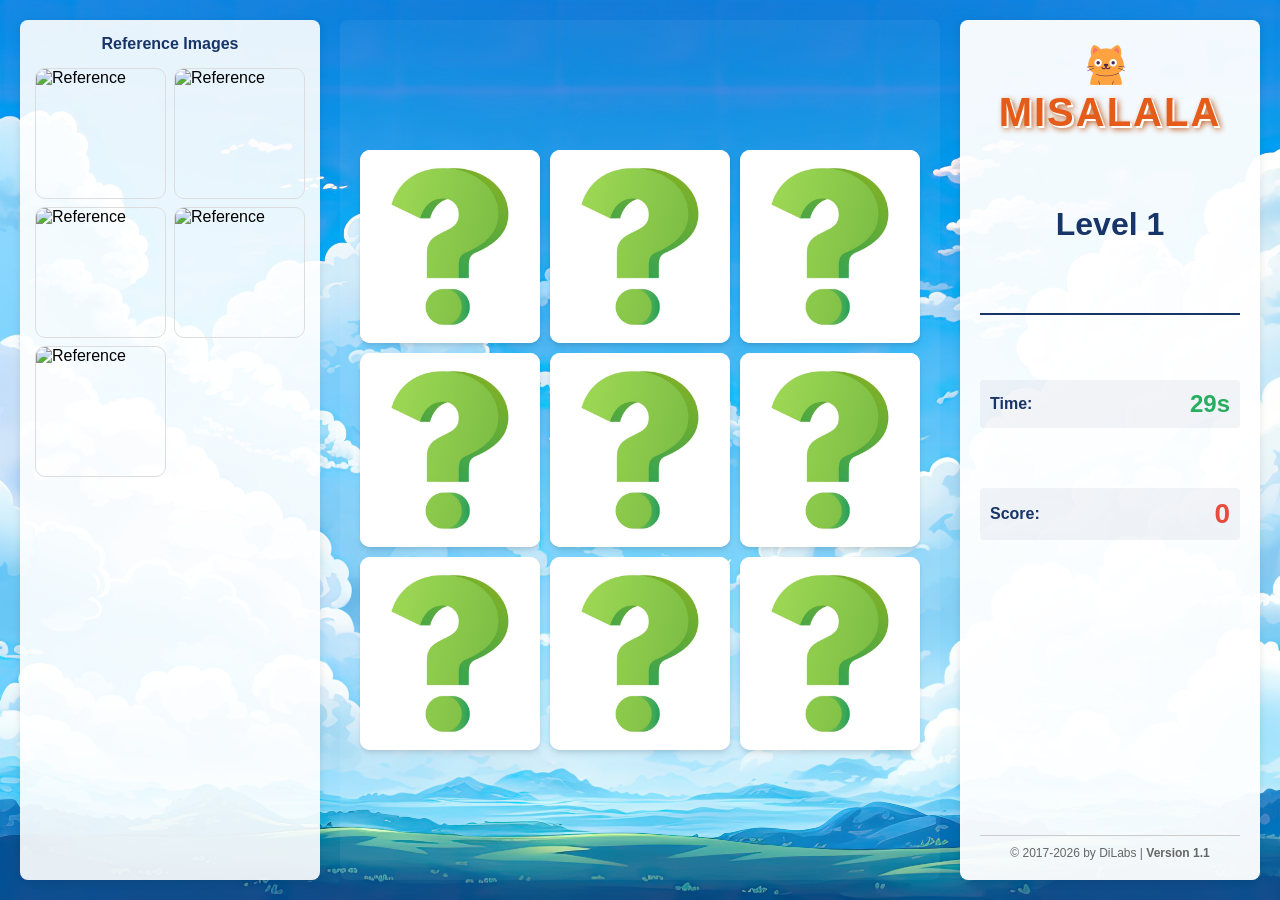
==== game.html @ 81b2eb6c "rename folder: total to baby" ====
<!DOCTYPE html>
<html lang="en">
	<head>
		<meta charset="utf-8">
		<meta name="viewport" content="width=device-width, initial-scale=1">
		<title>MISALALA - Level 1</title>
		<link rel="stylesheet" href="style/level.css" type="text/css">
		<link rel="icon" href="favicon.png" type="image/gif">
	</head>

	<body>
		<div class="game-container" id="game-container">
			<aside class="reference-images">
				<h3>Reference Images</h3>
				<div class="reference-grid" id="reference-grid">
					<!-- Dynamically populated -->
				</div>
			</aside>

			<main class="game-area">
				<div id="game-grid" class="game-grid"></div>
			</main>

			<aside class="game-stats">
				<div class="logo-container">
					<a href="index.html" class="misalala-logo-text"><img src="favicon.png" alt="favicon" style="width: 50px; margin-right: 8px; vertical-align: middle;">MISALALA</a>
				</div>
				<h2 id="level">Level 1</h2>
				<div class="divider"></div>
				<div class="stat">
					<span class="stat-label">Time:</span>
					<span class="stat-value" id="timer">30s</span>
				</div>
				<div class="stat">
					<span class="stat-label">Score:</span>
					<span class="stat-value" id="score">0</span>
				</div>
				<div id="status" class="game-status"></div>
				<button id="playagain" class="btn-play-again">Play Again</button>
				<footer class="game-footer">
				<p>&copy; 2017-2026 by DiLabs | <b>Version 1.1</b></p>
				</footer>
			</aside>
		</div>

		<div id="end-screen" style="display: none; text-align: center; padding: 50px;">
			<h1>Game Complete!</h1>
			<p>Your final score: <span id="final-score"></span></p>
			<p>Redirecting to main page...</p>
		</div>

		<div id="score-popup"></div>

		<script src="script/Game.js"></script>
		<script>
			const urlParams = new URLSearchParams(window.location.search);
			const level = urlParams.get('level') || '1';
			let hasAccess = true;
			// Check level access
			if (level !== '1' && level !== 'end') {
				const levelNum = parseInt(level);
				const prevLevel = levelNum - 1;
				if (!localStorage.getItem(`level_${prevLevel}_completed`)) {
					alert(`You must complete Level ${prevLevel} first!`);
					window.location.href = 'index.html';
					hasAccess = false;
				}
			}
			if (!hasAccess) {
				// Access denied; stop running game logic
			} else if (level === 'end') {
				document.getElementById('game-container').style.display = 'none';
				document.getElementById('end-screen').style.display = 'block';
				const score = sessionStorage.getItem('record') || 0;
				document.getElementById('final-score').textContent = score;
				setTimeout(() => window.location.href = 'index.html', 5000);
			} else {
				const levelNum = parseInt(level);
				document.title = `MISALALA - Level ${level}`;
				document.getElementById('level').textContent = `Level ${level}`;
				document.getElementById('game-container').classList.add(`level-${level}`);

				const referenceImages = {
					1: ['img/cat/one.jpg', 'img/cat/two.jpg', 'img/cat/three.jpg', 'img/cat/four.jpg', 'img/cat/lucky.jpg'],
					2: ['img/dog/one.jpg', 'img/dog/two.jpg', 'img/dog/three.jpg', 'img/dog/four.jpg', 'img/dog/five.jpg', 'img/dog/six.jpg', 'img/dog/seven.jpg', 'img/dog/eight.jpg'],
					3: Array.from({length: 18}, (_, i) => `img/baby/${i+1}.jpg`)
				};

				const refGrid = document.getElementById('reference-grid');
				refGrid.innerHTML = '';
				referenceImages[levelNum].forEach(src => {
					const img = document.createElement('img');
					img.src = src;
					img.alt = 'Reference';
					img.className = 'reference-img';
					refGrid.appendChild(img);
				});

				const imageSources = {
					1: [
						'img/cat/one.jpg', 'img/cat/one.jpg',
						'img/cat/two.jpg', 'img/cat/two.jpg',
						'img/cat/three.jpg', 'img/cat/three.jpg',
						'img/cat/four.jpg', 'img/cat/four.jpg',
						'img/cat/lucky.jpg',
					],
					2: [
						'img/dog/one.jpg', 'img/dog/one.jpg',
						'img/dog/two.jpg', 'img/dog/two.jpg',
						'img/dog/three.jpg', 'img/dog/three.jpg',
						'img/dog/four.jpg', 'img/dog/four.jpg',
						'img/dog/five.jpg', 'img/dog/five.jpg',
						'img/dog/six.jpg', 'img/dog/six.jpg',
						'img/dog/seven.jpg', 'img/dog/seven.jpg',
						'img/dog/eight.jpg', 'img/dog/eight.jpg',
					],
					3: Array.from({length: 36}, (_, i) => `img/baby/${Math.floor(i/2)+1}.jpg`)
				};

				const configs = {
					1: { gridSize: 9, timeLimit: 30 },
					2: { gridSize: 16, timeLimit: 60 },
					3: { gridSize: 36, timeLimit: 120 }
				};

				const config = {
					level: levelNum,
					...configs[levelNum],
					imageSource: imageSources[levelNum],
					containerSelector: '#game-grid',
					scoreDisplaySelector: '#score',
					timerDisplaySelector: '#timer',
					statusDisplaySelector: '#status',
				};

				document.getElementById('timer').textContent = `${config.timeLimit}s`;

				const game = new Game(config);
				window.game = game;
			}
		</script>
	</body>
</html>
---- style/level.css ----
.misalala-logo-text {
	font-size: 2.5rem;
	color: #e55c1a;
	text-shadow: 2px 2px 0 #fff, 3px 3px 6px #b94e0b;
	letter-spacing: 2px;
	font-weight: bold;
	text-transform: uppercase;
	text-decoration: none;
}
/* ===========================
   MisaLala Game - Modern CSS
   =========================== */

* {
	margin: 0;
	padding: 0;
	box-sizing: border-box;
}

html, body {
	height: 100%;
	background-image: url(../background.jpg);
	background-attachment: fixed;
	background-repeat: no-repeat;
	background-position: center;
	background-size: 100% 100%;
	font-family: -apple-system, BlinkMacSystemFont, 'Segoe UI', Roboto, Oxygen, Ubuntu, Cantarell, sans-serif;
}

/* ===========================
   Game Container Layout
   =========================== */

.game-container {
	display: grid;
	grid-template-columns: 1fr 2fr 1fr;
	gap: 20px;
	padding: 20px;
	max-width: 1400px;
	margin: 0 auto;
	height: 100vh;
	overflow: hidden;
}

@media (max-width: 1200px) {
	.game-container {
		grid-template-columns: 1fr;
		gap: 15px;
	}
}

/* ===========================
   Reference Images (Left Sidebar)
   =========================== */

.reference-images {
	background: rgba(255, 255, 255, 0.9);
	padding: 15px;
	border-radius: 8px;
	overflow-y: auto;
	box-shadow: 0 2px 8px rgba(0, 0, 0, 0.1);
}

.reference-images h3 {
	text-align: center;
	color: #183568;
	margin-bottom: 15px;
	font-size: 16px;
}

.reference-grid {
	display: grid;
	grid-template-columns: repeat(2, 1fr);
	gap: 8px;
}

.reference-img {
	width: 100%;
	height: auto;
	border: 1px solid #ddd;
	border-radius: 10px;
	object-fit: cover;
	aspect-ratio: 1;
}

@media (max-width: 768px) {
	.reference-images {
		display: none;
	}

	.reference-grid {
		grid-template-columns: repeat(4, 1fr);
	}
}

/* ===========================
   Game Area (Center)
   =========================== */

.game-area {
	display: flex;
	align-items: center;
	justify-content: center;
	background: rgba(255, 255, 255, 0.05);
	border-radius: 8px;
	padding: 20px;
	overflow: hidden;
}

.game-grid {
	display: grid;
	gap: 10px;
	width: 100%;
	height: 100%;
	place-items: center;
	max-width: 600px;
	max-height: 600px;
}

/* Game Card Styling */
.game-card {
	cursor: pointer;
	background: white;
	border-radius: 10px;
	overflow: hidden;
	box-shadow: 
		0 4px 6px -1px rgba(0, 0, 0, 0.1), 
		0 2px 4px -1px rgba(0, 0, 0, 0.06);
	transition: all 0.3s ease;
	aspect-ratio: 1;
	width: 100%;
	height: 100%;
	display: flex;
	align-items: center;
	justify-content: center;
}

.game-card:hover:not(.matched):not(.flipped) {
	transform: translateY(-4px);
	box-shadow: 
		0 10px 15px -3px rgba(0, 0, 0, 0.1), 
		0 4px 6px -2px rgba(0, 0, 0, 0.05);
}

.game-card.flipped {
	background: #f0f0f0;
}

.game-card.matched {
	background: #90EE90;
	cursor: default;
	opacity: 0.7;
}

/* Game card image (default: hidden, shown when flipped) */
.card-image {
	width: 100%;
	height: 100%;
	object-fit: cover;
	display: none;
}

.card-image:first-of-type:not([src=""]) {
	display: block;
}

/* ===========================
   Game Stats (Right Sidebar)
   =========================== */

.game-stats {
	background: rgba(255, 255, 255, 0.95);
	padding: 20px;
	border-radius: 8px;
	box-shadow: 0 2px 8px rgba(0, 0, 0, 0.1);
	display: flex;
	flex-direction: column;
	justify-content: space-between;
	overflow-y: auto;
}

.logo-container {
	text-align: center;
	margin-bottom: 15px;
}

.logo {
	max-width: 100%;
	height: auto;
	max-height: 100px;
}

#level {
	font-size: 32px;
	color: #183568;
	text-align: center;
	margin: 15px 0;
	font-weight: bold;
}

.divider {
	height: 2px;
	background: #183568;
	margin: 15px 0;
}

.stat {
	display: flex;
	justify-content: space-between;
	align-items: center;
	margin: 10px 0;
	padding: 10px;
	background: rgba(24, 53, 104, 0.05);
	border-radius: 4px;
}

.stat-label {
	font-size: 16px;
	font-weight: bold;
	color: #183568;
}

.stat-value {
	font-size: 20px;
	color: #e74c3c;
	font-weight: bold;
}

#score {
	font-size: 28px;
	color: #e74c3c;
}

#timer {
	font-size: 24px;
	color: #27ae60;
	font-weight: bold;
}

.game-status {
	text-align: center;
	min-height: 150px;
	display: flex;
	align-items: center;
	justify-content: center;
	margin: 20px 0;
	font-size: 48px;
	font-weight: bold;
	color: #183568;
}

/* Play Again Button */
.btn-play-again {
	display: none;
	width: 100%;
	padding: 12px;
	margin-top: 10px;
	border: none;
	border-radius: 6px;
	font-weight: bold;
	font-size: 16px;
	background-color: #183568;
	color: white;
	cursor: pointer;
	transition: background-color 0.2s;
}

.btn-play-again:hover {
	background-color: #0d1f3f;
}

.game-footer {
	text-align: center;
	font-size: 12px;
	color: #666;
	margin-top: 15px;
	border-top: 1px solid #ccc;
	padding-top: 10px;
}

/* ===========================
   Score Popup
   =========================== */

.score-popup {
	position: fixed;
	bottom: 15%;
	right: 15%;
	background: rgba(187, 104, 23, 0.95);
	color: white;
	padding: 15px 25px;
	border-radius: 8px;
	font-size: 32px;
	font-weight: bold;
	z-index: 1000;
	animation: slideUp 0.5s ease-out;
	pointer-events: none;
}

@keyframes slideUp {
	from {
		opacity: 0;
		transform: translateY(20px);
	}
	to {
		opacity: 1;
		transform: translateY(0);
	}
}

/* ===========================
   Responsive Design
   =========================== */

/* Tablets */
@media (max-width: 1024px) {
	.game-container {
		grid-template-columns: 1fr;
		gap: 15px;
		height: auto;
		min-height: 100vh;
	}

	.reference-images {
		order: 1;
	}

	.game-area {
		order: 2;
	}

	.game-stats {
		order: 3;
	}

	#level {
		font-size: 24px;
	}

	.stat-value {
		font-size: 18px;
	}
}

/* Mobile */
@media (max-width: 768px) {
	.game-container {
		padding: 10px;
		gap: 10px;
	}

	.reference-images {
		display: grid;
		grid-template-columns: repeat(6, 1fr);
		gap: 5px;
		padding: 10px;
		max-height: 80px;
	}

	.reference-images h3 {
		grid-column: 1 / -1;
		margin-bottom: 0;
		font-size: 14px;
	}

	.reference-img {
		border-width: 1px;
	}

	.game-area {
		padding: 10px;
		min-height: 300px;
	}

	.game-stats {
		padding: 15px;
	}

	#level {
		font-size: 20px;
	}

	.stat {
		font-size: 14px;
	}

	.stat-label {
		font-size: 14px;
	}

	.stat-value {
		font-size: 16px;
	}

	.score-popup {
		font-size: 24px;
		right: 10%;
	}
}

@media (max-width: 480px) {
	.game-area {
		min-height: 250px;
	}

	.game-grid {
		gap: 6px;
	}

	.game-card {
		border-radius: 4px;
	}

	#level {
		font-size: 18px;
	}

	.logo {
		max-height: 80px;
	}
}
}

img {
	border-radius:15px;
}
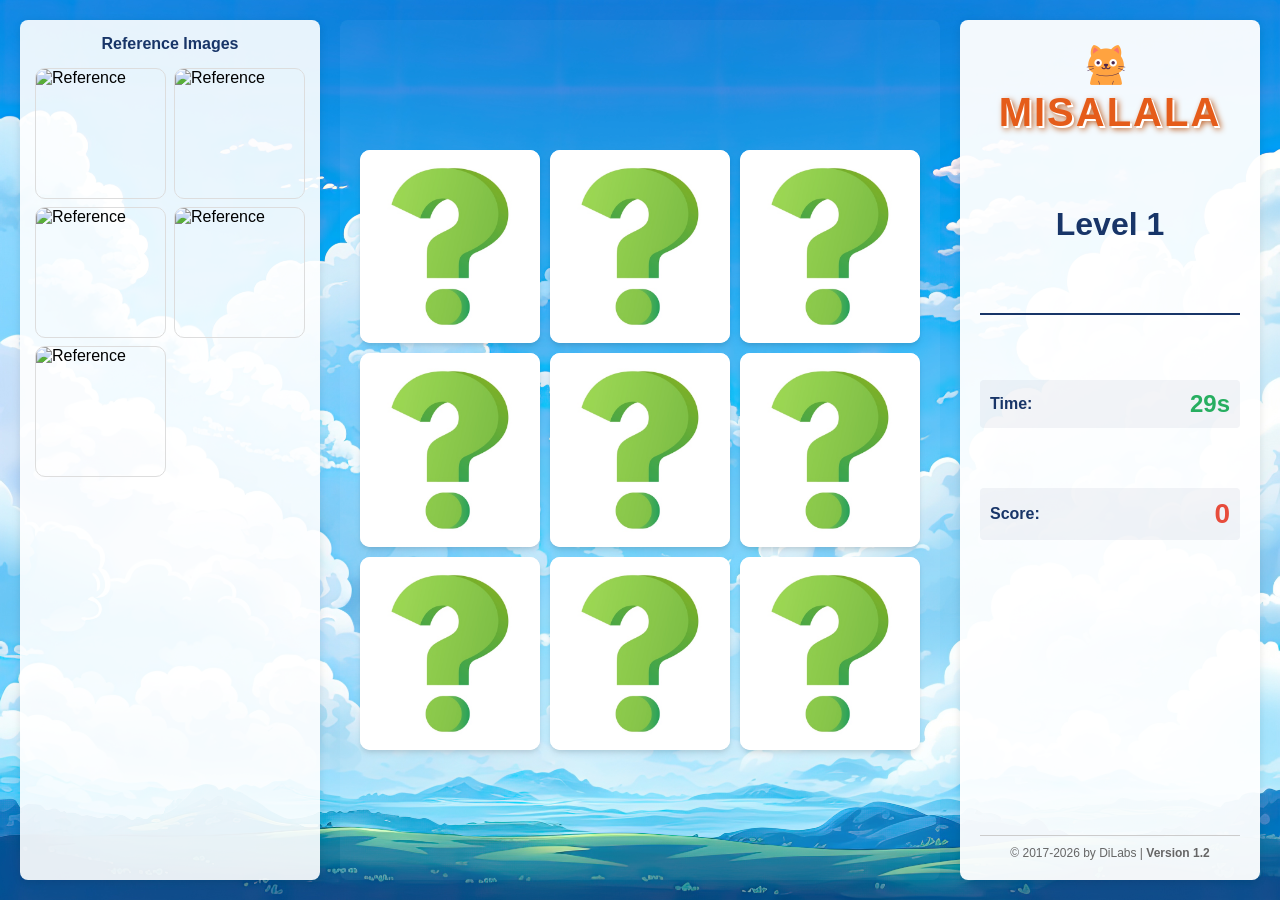
==== commit 62a4d02a: "up version 1.2" ====
--- a/game.html
+++ b/game.html
@@ -38,7 +38,7 @@
 				<div id="status" class="game-status"></div>
 				<button id="playagain" class="btn-play-again">Play Again</button>
 				<footer class="game-footer">
-				<p>&copy; 2017-2026 by DiLabs | <b>Version 1.1</b></p>
+				<p>&copy; 2017-2026 by DiLabs | <b>Version 1.2</b></p>
 				</footer>
 			</aside>
 		</div>
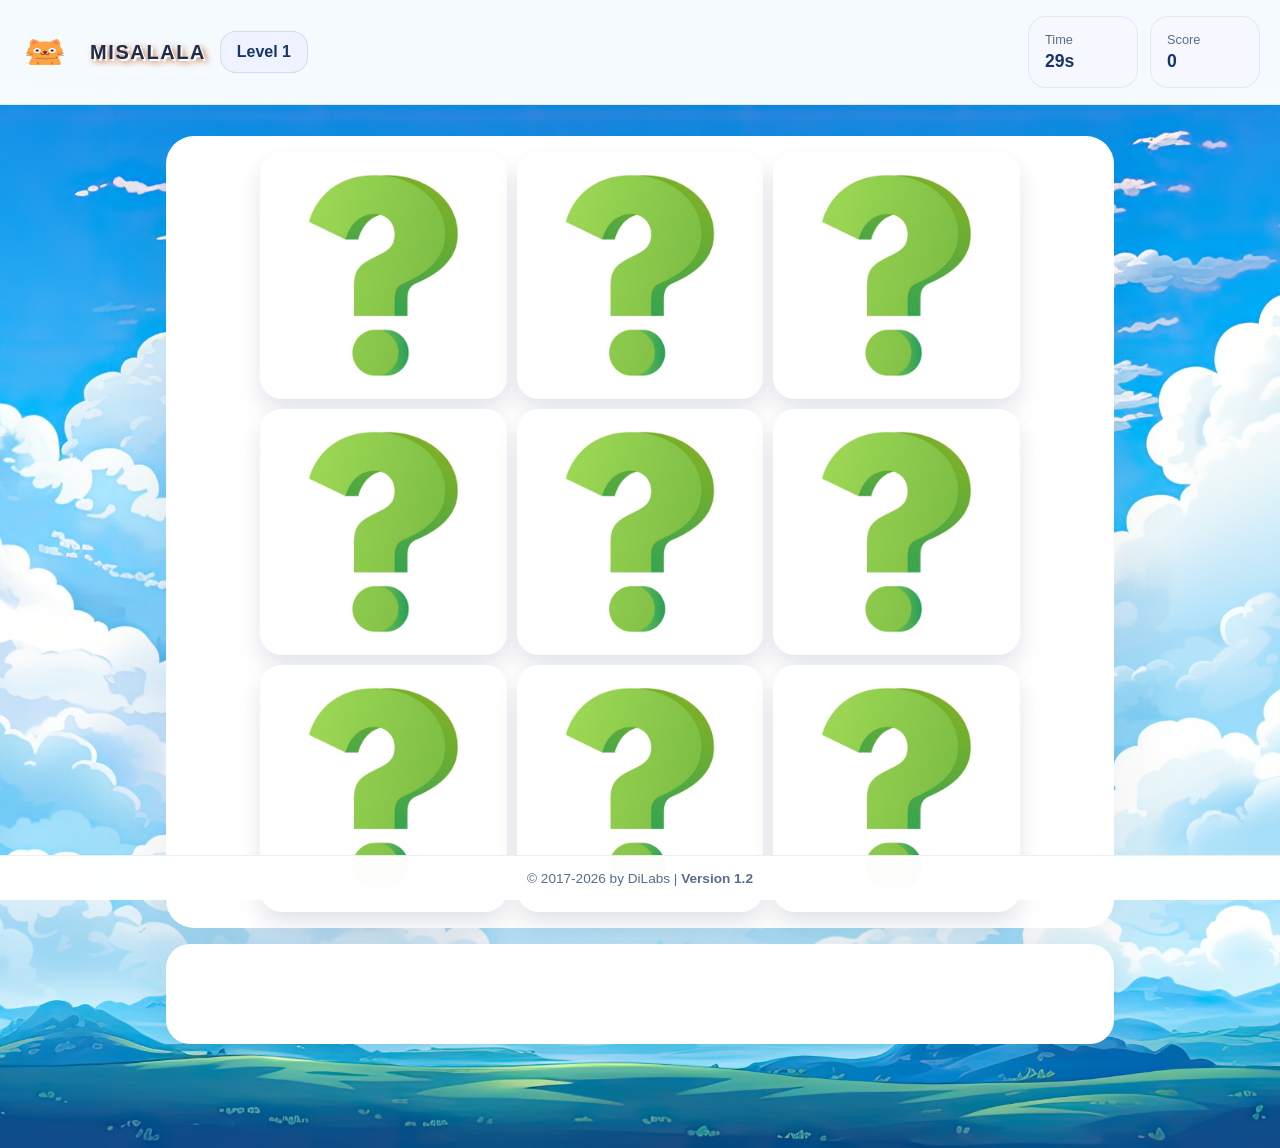
==== commit 36ddf95f: "improve UI" ====
--- a/game.html
+++ b/game.html
@@ -9,39 +9,28 @@
 	</head>
 
 	<body>
-		<div class="game-container" id="game-container">
-			<aside class="reference-images">
-				<h3>Reference Images</h3>
-				<div class="reference-grid" id="reference-grid">
-					<!-- Dynamically populated -->
+		<header class="game-header">
+			<div class="header-brand">
+				<a href="index.html" class="misalala-logo-text"><img src="favicon.png" alt="MISALALA logo" class="favicon-logo">MISALALA</a>
+				<div class="level-badge"><span id="level">Level 1</span></div>
+			</div>
+			<div class="header-stats">
+				<div class="stat"><span>Time</span><strong id="timer">30s</strong></div>
+				<div class="stat"><span>Score</span><strong id="score">0</strong></div>
+			</div>
+		</header>
+
+		<main class="game-main">
+			<section class="game-container" id="game-container">
+				<div class="game-area">
+					<div id="game-grid" class="game-grid"></div>
 				</div>
-			</aside>
-
-			<main class="game-area">
-				<div id="game-grid" class="game-grid"></div>
-			</main>
-
-			<aside class="game-stats">
-				<div class="logo-container">
-					<a href="index.html" class="misalala-logo-text"><img src="favicon.png" alt="favicon" style="width: 50px; margin-right: 8px; vertical-align: middle;">MISALALA</a>
+				<div class="game-controls">
+					<div id="status" class="game-status"></div>
+					<button id="playagain" class="btn-play-again">Play Again</button>
 				</div>
-				<h2 id="level">Level 1</h2>
-				<div class="divider"></div>
-				<div class="stat">
-					<span class="stat-label">Time:</span>
-					<span class="stat-value" id="timer">30s</span>
-				</div>
-				<div class="stat">
-					<span class="stat-label">Score:</span>
-					<span class="stat-value" id="score">0</span>
-				</div>
-				<div id="status" class="game-status"></div>
-				<button id="playagain" class="btn-play-again">Play Again</button>
-				<footer class="game-footer">
-				<p>&copy; 2017-2026 by DiLabs | <b>Version 1.2</b></p>
-				</footer>
-			</aside>
-		</div>
+			</section>
+		</main>
 
 		<div id="end-screen" style="display: none; text-align: center; padding: 50px;">
 			<h1>Game Complete!</h1>
@@ -50,6 +39,10 @@
 		</div>
 
 		<div id="score-popup"></div>
+
+		<footer class="home-footer">
+			<p>&copy; 2017-2026 by DiLabs | <b>Version 1.2</b></p>
+		</footer>
 
 		<script src="script/Game.js"></script>
 		<script>
@@ -79,22 +72,6 @@
 				document.title = `MISALALA - Level ${level}`;
 				document.getElementById('level').textContent = `Level ${level}`;
 				document.getElementById('game-container').classList.add(`level-${level}`);
-
-				const referenceImages = {
-					1: ['img/cat/one.jpg', 'img/cat/two.jpg', 'img/cat/three.jpg', 'img/cat/four.jpg', 'img/cat/lucky.jpg'],
-					2: ['img/dog/one.jpg', 'img/dog/two.jpg', 'img/dog/three.jpg', 'img/dog/four.jpg', 'img/dog/five.jpg', 'img/dog/six.jpg', 'img/dog/seven.jpg', 'img/dog/eight.jpg'],
-					3: Array.from({length: 18}, (_, i) => `img/baby/${i+1}.jpg`)
-				};
-
-				const refGrid = document.getElementById('reference-grid');
-				refGrid.innerHTML = '';
-				referenceImages[levelNum].forEach(src => {
-					const img = document.createElement('img');
-					img.src = src;
-					img.alt = 'Reference';
-					img.className = 'reference-img';
-					refGrid.appendChild(img);
-				});
 
 				const imageSources = {
 					1: [
--- a/style/level.css
+++ b/style/level.css
@@ -18,409 +18,476 @@
 }
 
 html, body {
-	height: 100%;
+	min-height: 100%;
+	background-color: #eef3fb;
 	background-image: url(../background.jpg);
-	background-attachment: fixed;
 	background-repeat: no-repeat;
 	background-position: center;
-	background-size: 100% 100%;
+	background-size: cover;
 	font-family: -apple-system, BlinkMacSystemFont, 'Segoe UI', Roboto, Oxygen, Ubuntu, Cantarell, sans-serif;
-}
-
-/* ===========================
-   Game Container Layout
-   =========================== */
+	color: #1f2d4d;
+}
+
+body.home-page {
+	padding-top: 0;
+}
+
+button, input, select {
+	font: inherit;
+}
+
+.game-header {
+	position: fixed;
+	top: 0;
+	left: 0;
+	right: 0;
+	z-index: 50;
+	width: 100%;
+	display: grid;
+	grid-template-columns: 1fr auto;
+	gap: 1rem;
+	align-items: center;
+	padding: 1rem 1.25rem;
+	background: rgba(255, 255, 255, 0.96);
+	backdrop-filter: blur(14px);
+	border-bottom: 1px solid rgba(31, 45, 77, 0.08);
+}
+
+.header-brand {
+	display: flex;
+	align-items: center;
+	gap: 0.85rem;
+}
+
+.misalala-logo-text {
+	display: inline-flex;
+	align-items: center;
+	gap: 0.75rem;
+	font-size: 1.25rem;
+	font-weight: 800;
+	letter-spacing: 0.08em;
+	text-decoration: none;
+	color: #1f2d4d;
+}
+
+.favicon-logo {
+	width: 2rem;
+	height: 2rem;
+}
+
+.level-badge {
+	padding: 0.7rem 1rem;
+	border-radius: 16px;
+	background: #eef3ff;
+	border: 1px solid rgba(24, 53, 104, 0.12);
+}
+
+.level-badge span {
+	font-weight: 700;
+	color: #183568;
+}
+
+.header-stats {
+	display: grid;
+	grid-template-columns: repeat(2, minmax(110px, 1fr));
+	gap: 0.75rem;
+}
+
+.header-stats .stat {
+	display: flex;
+	flex-direction: column;
+	gap: 0.25rem;
+	padding: 0.95rem 1rem;
+	border-radius: 18px;
+	background: #f6f8ff;
+	border: 1px solid rgba(31, 45, 77, 0.08);
+}
+
+.header-stats .stat span {
+	font-size: 0.8rem;
+	color: #5a6b8e;
+}
+
+.header-stats .stat strong {
+	font-size: 1.1rem;
+	color: #183568;
+}
+
+:root {
+	--header-height: 7.5rem;
+	--footer-height: 5.5rem;
+}
+
+body {
+	display: flex;
+	flex-direction: column;
+	min-height: 100vh;
+	padding-top: var(--header-height);
+	padding-bottom: var(--footer-height);
+}
+
+.game-main {
+	flex: 1;
+	width: 100%;
+	display: flex;
+	justify-content: center;
+	align-items: flex-start;
+	padding-top: 1rem;
+	overflow-y: auto;
+}
 
 .game-container {
-	display: grid;
-	grid-template-columns: 1fr 2fr 1fr;
-	gap: 20px;
-	padding: 20px;
-	max-width: 1400px;
+	width: min(100%, 980px);
 	margin: 0 auto;
-	height: 100vh;
+	padding: 0 1rem 1rem;
+	display: flex;
+	flex-direction: column;
+	gap: 1rem;
+}
+
+.game-area {
+	background: #ffffff;
+	border-radius: 28px;
+	box-shadow: 0 28px 70px rgba(37, 57, 91, 0.08);
+	padding: 1rem;
+	display: flex;
+	justify-content: center;
+	align-items: center;
+	width: 100%;
+	min-height: auto;
+}
+
+.game-grid {
+	width: 100%;
+	max-width: 760px;
+	display: grid;
+	gap: 0.85rem;
+}
+
+.game-card {
+	width: 100%;
+	aspect-ratio: 1 / 1;
+	border-radius: 22px;
+	background: linear-gradient(180deg, #ffffff 0%, #f8fbff 100%);
 	overflow: hidden;
-}
-
-@media (max-width: 1200px) {
-	.game-container {
-		grid-template-columns: 1fr;
-		gap: 15px;
-	}
-}
-
-/* ===========================
-   Reference Images (Left Sidebar)
-   =========================== */
-
-.reference-images {
-	background: rgba(255, 255, 255, 0.9);
-	padding: 15px;
-	border-radius: 8px;
-	overflow-y: auto;
-	box-shadow: 0 2px 8px rgba(0, 0, 0, 0.1);
-}
-
-.reference-images h3 {
-	text-align: center;
-	color: #183568;
-	margin-bottom: 15px;
-	font-size: 16px;
-}
-
-.reference-grid {
-	display: grid;
-	grid-template-columns: repeat(2, 1fr);
-	gap: 8px;
-}
-
-.reference-img {
-	width: 100%;
-	height: auto;
-	border: 1px solid #ddd;
-	border-radius: 10px;
-	object-fit: cover;
-	aspect-ratio: 1;
-}
-
-@media (max-width: 768px) {
-	.reference-images {
-		display: none;
-	}
-
-	.reference-grid {
-		grid-template-columns: repeat(4, 1fr);
-	}
-}
-
-/* ===========================
-   Game Area (Center)
-   =========================== */
-
-.game-area {
-	display: flex;
-	align-items: center;
-	justify-content: center;
-	background: rgba(255, 255, 255, 0.05);
-	border-radius: 8px;
-	padding: 20px;
-	overflow: hidden;
-}
-
-.game-grid {
-	display: grid;
-	gap: 10px;
-	width: 100%;
-	height: 100%;
+	box-shadow:
+		0 18px 32px rgba(19, 38, 80, 0.05),
+		0 10px 18px rgba(35, 59, 92, 0.08);
+	cursor: pointer;
+	transition: transform 0.25s ease, box-shadow 0.25s ease;
+	display: grid;
 	place-items: center;
-	max-width: 600px;
-	max-height: 600px;
-}
-
-/* Game Card Styling */
-.game-card {
-	cursor: pointer;
-	background: white;
-	border-radius: 10px;
-	overflow: hidden;
-	box-shadow: 
-		0 4px 6px -1px rgba(0, 0, 0, 0.1), 
-		0 2px 4px -1px rgba(0, 0, 0, 0.06);
-	transition: all 0.3s ease;
-	aspect-ratio: 1;
-	width: 100%;
-	height: 100%;
-	display: flex;
-	align-items: center;
-	justify-content: center;
 }
 
 .game-card:hover:not(.matched):not(.flipped) {
-	transform: translateY(-4px);
-	box-shadow: 
-		0 10px 15px -3px rgba(0, 0, 0, 0.1), 
-		0 4px 6px -2px rgba(0, 0, 0, 0.05);
+	transform: translateY(-3px);
 }
 
 .game-card.flipped {
-	background: #f0f0f0;
+	transform: translateY(0);
 }
 
 .game-card.matched {
-	background: #90EE90;
+	opacity: 0.78;
 	cursor: default;
-	opacity: 0.7;
-}
-
-/* Game card image (default: hidden, shown when flipped) */
+}
+
 .card-image {
 	width: 100%;
 	height: 100%;
 	object-fit: cover;
-	display: none;
-}
-
-.card-image:first-of-type:not([src=""]) {
 	display: block;
 }
 
-/* ===========================
-   Game Stats (Right Sidebar)
-   =========================== */
-
-.game-stats {
-	background: rgba(255, 255, 255, 0.95);
-	padding: 20px;
-	border-radius: 8px;
-	box-shadow: 0 2px 8px rgba(0, 0, 0, 0.1);
-	display: flex;
-	flex-direction: column;
-	justify-content: space-between;
-	overflow-y: auto;
-}
-
-.logo-container {
+.game-controls {
+	display: flex;
+	flex-direction: column;
+	gap: 1rem;
+	padding: 0.75rem 1rem 1rem;
+	background: #ffffff;
+	border-radius: 24px;
+	box-shadow: 0 18px 40px rgba(37, 57, 91, 0.08);
+}
+
+.game-status {
+	min-height: 4.5rem;
+	display: grid;
+	place-items: center;
 	text-align: center;
-	margin-bottom: 15px;
-}
-
-.logo {
-	max-width: 100%;
-	height: auto;
-	max-height: 100px;
-}
-
-#level {
-	font-size: 32px;
-	color: #183568;
-	text-align: center;
-	margin: 15px 0;
-	font-weight: bold;
-}
-
-.divider {
-	height: 2px;
-	background: #183568;
-	margin: 15px 0;
-}
-
-.stat {
-	display: flex;
-	justify-content: space-between;
-	align-items: center;
-	margin: 10px 0;
-	padding: 10px;
-	background: rgba(24, 53, 104, 0.05);
-	border-radius: 4px;
-}
-
-.stat-label {
-	font-size: 16px;
-	font-weight: bold;
-	color: #183568;
-}
-
-.stat-value {
-	font-size: 20px;
-	color: #e74c3c;
-	font-weight: bold;
-}
-
-#score {
-	font-size: 28px;
-	color: #e74c3c;
-}
-
-#timer {
-	font-size: 24px;
-	color: #27ae60;
-	font-weight: bold;
-}
-
-.game-status {
-	text-align: center;
-	min-height: 150px;
-	display: flex;
-	align-items: center;
-	justify-content: center;
-	margin: 20px 0;
-	font-size: 48px;
-	font-weight: bold;
-	color: #183568;
-}
-
-/* Play Again Button */
+	font-size: 1.25rem;
+	font-weight: 700;
+	color: #1f2d4d;
+}
+
 .btn-play-again {
 	display: none;
 	width: 100%;
-	padding: 12px;
-	margin-top: 10px;
+	padding: 0.95rem 1rem;
 	border: none;
-	border-radius: 6px;
-	font-weight: bold;
-	font-size: 16px;
-	background-color: #183568;
-	color: white;
+	border-radius: 16px;
+	background-color: #1f2d4d;
+	color: #ffffff;
+	font-weight: 700;
+	font-size: 1rem;
 	cursor: pointer;
-	transition: background-color 0.2s;
+	transition: transform 0.2s ease, background-color 0.2s ease;
 }
 
 .btn-play-again:hover {
-	background-color: #0d1f3f;
+	background-color: #15213b;
+	transform: translateY(-1px);
 }
 
 .game-footer {
+	position: fixed;
+	bottom: 0;
+	left: 0;
+	right: 0;
+	z-index: 40;
+	width: 100%;
+	background: rgba(255, 255, 255, 0.98);
+	border-top: 1px solid rgba(31, 45, 77, 0.08);
+	padding: 0.9rem 1rem;
 	text-align: center;
-	font-size: 12px;
-	color: #666;
-	margin-top: 15px;
-	border-top: 1px solid #ccc;
-	padding-top: 10px;
-}
-
-/* ===========================
-   Score Popup
-   =========================== */
+	font-size: 0.85rem;
+	color: #5a6b8e;
+}
 
 .score-popup {
 	position: fixed;
-	bottom: 15%;
-	right: 15%;
-	background: rgba(187, 104, 23, 0.95);
+	bottom: 5.5rem;
+	left: 50%;
+	transform: translateX(-50%);
+	background: rgba(24, 53, 104, 0.94);
 	color: white;
-	padding: 15px 25px;
-	border-radius: 8px;
-	font-size: 32px;
-	font-weight: bold;
+	padding: 0.85rem 1.25rem;
+	border-radius: 999px;
+	font-size: 1.1rem;
+	font-weight: 700;
 	z-index: 1000;
-	animation: slideUp 0.5s ease-out;
+	animation: slideUp 0.4s ease-out;
 	pointer-events: none;
 }
 
 @keyframes slideUp {
 	from {
 		opacity: 0;
-		transform: translateY(20px);
+		transform: translate(-50%, 16px);
 	}
 	to {
 		opacity: 1;
-		transform: translateY(0);
+		transform: translate(-50%, 0);
+	}
+}
+
+@media (max-width: 720px) {
+	.game-header {
+		grid-template-columns: 1fr;
+		gap: 0.75rem;
+		padding: 0.9rem 0.9rem 0.8rem;
+	}
+	.header-stats {
+		grid-template-columns: repeat(2, minmax(0, 1fr));
+	}
+	.misalala-logo-text {
+		font-size: 1.05rem;
+	}
+	.game-container {
+		padding: 0.85rem 0.9rem;
+	}
+	.game-status {
+		font-size: 1.05rem;
+	}
+}
+
+@media (max-width: 520px) {
+	.game-header {
+		gap: 0.65rem;
+		padding: 0.85rem 0.85rem 0.75rem;
+	}
+	.header-stats {
+		grid-template-columns: 1fr;
+	}
+	.header-stats .stat {
+		padding: 0.85rem 0.9rem;
+	}
+	.game-container {
+		padding: 0.75rem 0.85rem;
+	}
+	.game-grid {
+		gap: 0.7rem;
+	}
+	.game-card {
+		border-radius: 18px;
+	}
+	.btn-play-again {
+		padding: 0.85rem 0.9rem;
+		font-size: 0.95rem;
 	}
 }
 
 /* ===========================
-   Responsive Design
+   Home Page Styles
    =========================== */
 
-/* Tablets */
-@media (max-width: 1024px) {
-	.game-container {
-		grid-template-columns: 1fr;
-		gap: 15px;
-		height: auto;
-		min-height: 100vh;
-	}
-
-	.reference-images {
-		order: 1;
-	}
-
-	.game-area {
-		order: 2;
-	}
-
-	.game-stats {
-		order: 3;
-	}
-
-	#level {
-		font-size: 24px;
-	}
-
-	.stat-value {
-		font-size: 18px;
-	}
-}
-
-/* Mobile */
-@media (max-width: 768px) {
-	.game-container {
-		padding: 10px;
-		gap: 10px;
-	}
-
-	.reference-images {
-		display: grid;
-		grid-template-columns: repeat(6, 1fr);
-		gap: 5px;
-		padding: 10px;
-		max-height: 80px;
-	}
-
-	.reference-images h3 {
-		grid-column: 1 / -1;
-		margin-bottom: 0;
-		font-size: 14px;
-	}
-
-	.reference-img {
-		border-width: 1px;
-	}
-
-	.game-area {
-		padding: 10px;
-		min-height: 300px;
-	}
-
-	.game-stats {
-		padding: 15px;
-	}
-
-	#level {
-		font-size: 20px;
-	}
-
-	.stat {
-		font-size: 14px;
-	}
-
-	.stat-label {
-		font-size: 14px;
-	}
-
-	.stat-value {
-		font-size: 16px;
-	}
-
-	.score-popup {
-		font-size: 24px;
-		right: 10%;
-	}
-}
-
-@media (max-width: 480px) {
-	.game-area {
-		min-height: 250px;
-	}
-
-	.game-grid {
-		gap: 6px;
-	}
-
-	.game-card {
-		border-radius: 4px;
-	}
-
-	#level {
-		font-size: 18px;
-	}
-
-	.logo {
-		max-height: 80px;
-	}
-}
-}
-
-img {
-	border-radius:15px;
+.home-header {
+	position: fixed;
+	top: 0;
+	left: 0;
+	right: 0;
+	z-index: 50;
+	width: 100%;
+	display: grid;
+	grid-template-columns: 1fr auto;
+	gap: 1rem;
+	align-items: center;
+	padding: 1rem 1.25rem;
+	background: rgba(255, 255, 255, 0.96);
+	backdrop-filter: blur(14px);
+	border-bottom: 1px solid rgba(31, 45, 77, 0.08);
+}
+
+.home-container {
+	display: flex;
+	flex-direction: column;
+	align-items: center;
+	justify-content: center;
+	min-height: calc(100vh - 12rem);
+	padding: 2rem 1rem 1rem;
+}
+
+.text-panel {
+	width: min(100%, 560px);
+	background-color: rgba(255, 255, 255, 0.95);
+	padding: 2rem 2rem 2.5rem;
+	border-radius: 20px;
+	box-shadow: 0 24px 50px rgba(0, 0, 0, 0.08);
+	display: flex;
+	flex-direction: column;
+	align-items: center;
+	gap: 1.5rem;
+}
+
+.home-content {
+	display: flex;
+	flex-direction: column;
+	align-items: center;
+	gap: 0;
+}
+
+.play-button-link {
+	display: inline-block;
+	text-decoration: none;
+	margin-bottom: 30px;
+}
+
+.play-button-text {
+	padding: 15px 40px;
+	font-size: 18px;
+	font-weight: bold;
+	color: #fff;
+	background-color: #183568;
+	border: none;
+	border-radius: 8px;
+	cursor: pointer;
+	transition: background-color 0.2s, transform 0.2s;
+	font-family: Baskerville, "Palatino Linotype", Palatino, "Century Schoolbook L", "Times New Roman", serif;
+}
+
+.play-button-text:hover {
+	background-color: #0f1f3d;
+	transform: scale(1.05);
+}
+
+.play-button-text:active {
+	transform: scale(0.98);
+}
+
+.level-selector {
+	display: flex;
+	flex-direction: column;
+	gap: 12px;
+	justify-content: center;
+	width: 100%;
+}
+
+.level-link {
+	display: flex;
+	flex-direction: row;
+	align-items: center;
+	gap: 20px;
+	padding: 15px 20px;
+	border: 1px solid #183568;
+	border-radius: 8px;
+	text-decoration: none;
+	transition: all 0.3s ease;
+	background-color: #f9fafc;
+}
+
+.level-link:hover {
+	border-color: #0f1f3d;
+	background-color: #fff;
+	box-shadow: 0 4px 12px rgba(24, 53, 104, 0.15);
+	transform: translateY(-2px);
+}
+
+.level-link img {
+	width: 80px;
+	height: 80px;
+	border-radius: 6px;
+	object-fit: cover;
+	transition: transform 0.3s ease;
+	flex-shrink: 0;
+}
+
+.level-link:hover img {
+	transform: scale(1.08);
+}
+
+.level-link span {
+	font-weight: 600;
+	color: #183568;
+	font-size: 16px;
+	white-space: nowrap;
+	flex-grow: 1;
+}
+
+.home-footer {
+	position: fixed;
+	bottom: 0;
+	left: 0;
+	right: 0;
+	z-index: 40;
+	width: 100%;
+	background: rgba(255, 255, 255, 0.98);
+	border-top: 1px solid rgba(31, 45, 77, 0.08);
+	padding: 0.9rem 1rem;
+	text-align: center;
+	font-size: 0.85rem;
+	color: #5a6b8e;
+}
+
+.level-link.disabled {
+	opacity: 0.3;
+	pointer-events: none;
+}
+
+/* ===========================
+   End Screen Styles
+   =========================== */
+
+#end-screen {
+	display: none;
+	text-align: center;
+	padding: 50px;
+}
+
+/* ===========================
+   Favicon Styles
+   =========================== */
+
+.favicon-logo {
+	width: 50px;
+	margin-right: 8px;
+	vertical-align: middle;
 }
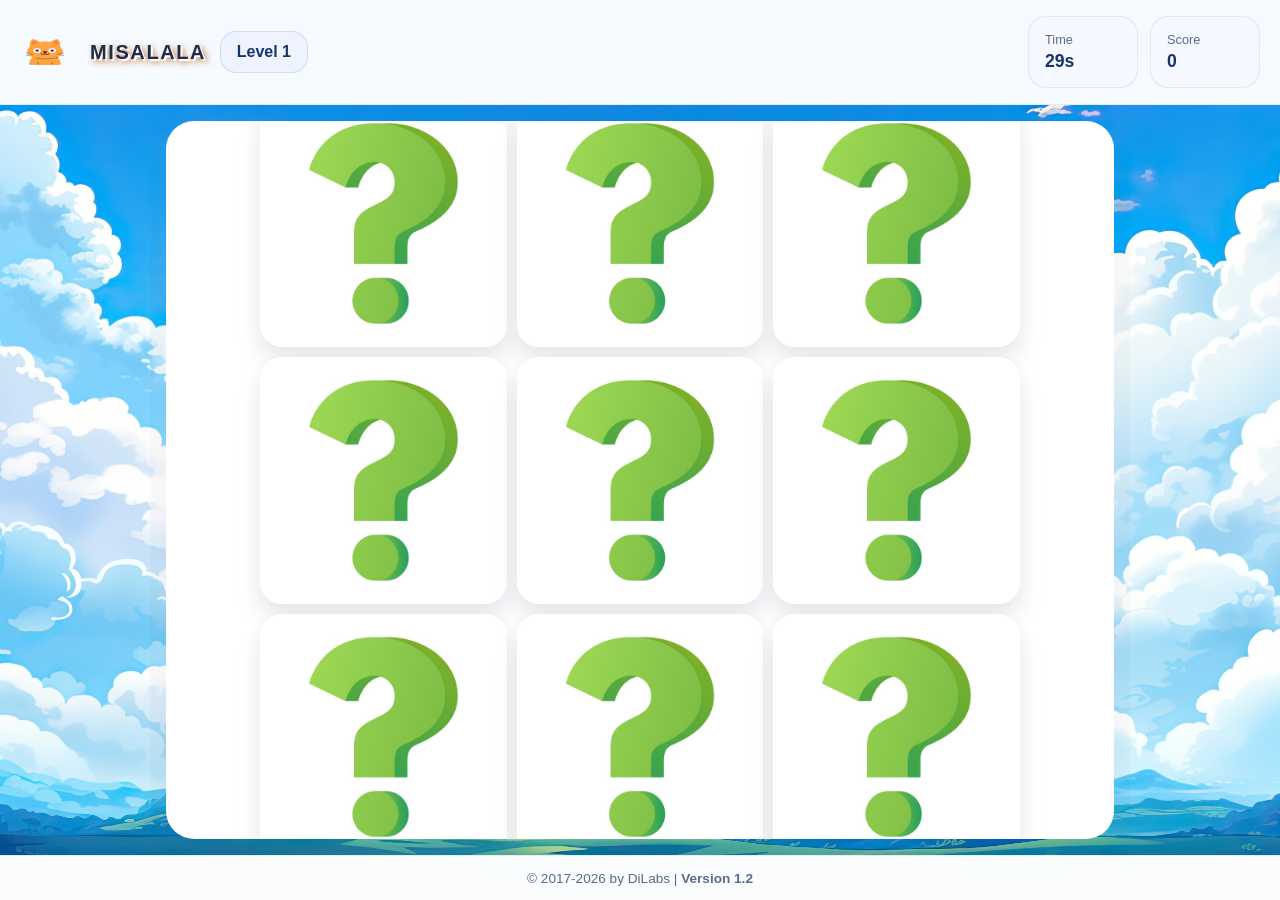
==== commit cd978ed7: "center the game" ====
--- a/game.html
+++ b/game.html
@@ -8,7 +8,7 @@
 		<link rel="icon" href="favicon.png" type="image/gif">
 	</head>
 
-	<body>
+	<body class="game-page">
 		<header class="game-header">
 			<div class="header-brand">
 				<a href="index.html" class="misalala-logo-text"><img src="favicon.png" alt="MISALALA logo" class="favicon-logo">MISALALA</a>
@@ -25,22 +25,26 @@
 				<div class="game-area">
 					<div id="game-grid" class="game-grid"></div>
 				</div>
-				<div class="game-controls">
-					<div id="status" class="game-status"></div>
-					<button id="playagain" class="btn-play-again">Play Again</button>
+				<div class="game-controls-overlay" id="game-controls-overlay">
+					<div class="game-controls-modal">
+						<div id="status" class="game-status"></div>
+						<button id="playagain" class="btn-play-again">Play Again</button>
+					</div>
 				</div>
 			</section>
 		</main>
 
-		<div id="end-screen" style="display: none; text-align: center; padding: 50px;">
-			<h1>Game Complete!</h1>
-			<p>Your final score: <span id="final-score"></span></p>
-			<p>Redirecting to main page...</p>
+		<div id="end-screen" class="end-screen-overlay">
+			<div class="end-screen-modal">
+				<h1>Game Complete!</h1>
+				<p>Your final score: <span id="final-score"></span></p>
+				<p>Redirecting to main page...</p>
+			</div>
 		</div>
 
 		<div id="score-popup"></div>
 
-		<footer class="home-footer">
+		<footer class="game-footer">
 			<p>&copy; 2017-2026 by DiLabs | <b>Version 1.2</b></p>
 		</footer>
 
@@ -63,7 +67,7 @@
 				// Access denied; stop running game logic
 			} else if (level === 'end') {
 				document.getElementById('game-container').style.display = 'none';
-				document.getElementById('end-screen').style.display = 'block';
+			document.getElementById('end-screen').classList.add('active');
 				const score = sessionStorage.getItem('record') || 0;
 				document.getElementById('final-score').textContent = score;
 				setTimeout(() => window.location.href = 'index.html', 5000);
--- a/style/level.css
+++ b/style/level.css
@@ -17,8 +17,18 @@
 	box-sizing: border-box;
 }
 
-html, body {
-	min-height: 100%;
+html {
+	height: 100%;
+	margin: 0;
+	padding: 0;
+	overflow: hidden;
+}
+
+body {
+	height: 100%;
+	margin: 0;
+	padding: 0;
+	overflow: hidden;
 	background-color: #eef3fb;
 	background-image: url(../background.jpg);
 	background-repeat: no-repeat;
@@ -32,17 +42,17 @@
 	padding-top: 0;
 }
 
+body.game-page {
+	display: flex;
+	flex-direction: column;
+}
+
 button, input, select {
 	font: inherit;
 }
 
 .game-header {
-	position: fixed;
-	top: 0;
-	left: 0;
-	right: 0;
-	z-index: 50;
-	width: 100%;
+	flex-shrink: 0;
 	display: grid;
 	grid-template-columns: 1fr auto;
 	gap: 1rem;
@@ -51,6 +61,7 @@
 	background: rgba(255, 255, 255, 0.96);
 	backdrop-filter: blur(14px);
 	border-bottom: 1px solid rgba(31, 45, 77, 0.08);
+	z-index: 50;
 }
 
 .header-brand {
@@ -113,36 +124,31 @@
 	color: #183568;
 }
 
-:root {
-	--header-height: 7.5rem;
-	--footer-height: 5.5rem;
-}
-
-body {
-	display: flex;
-	flex-direction: column;
-	min-height: 100vh;
-	padding-top: var(--header-height);
-	padding-bottom: var(--footer-height);
-}
-
 .game-main {
 	flex: 1;
-	width: 100%;
-	display: flex;
-	justify-content: center;
-	align-items: flex-start;
-	padding-top: 1rem;
+	min-height: 0;
+	width: 100%;
+	display: flex;
+	justify-content: center;
+	align-items: stretch;
+	padding: 0;
+	overflow: hidden;
+}
+
+.game-container {
+	position: relative;
+	width: 100%;
+	max-width: 980px;
+	margin: 0 auto;
+	padding: 1rem;
+	display: flex;
+	flex-direction: column;
+	gap: 1rem;
+	flex: 1;
+	min-height: 0;
 	overflow-y: auto;
-}
-
-.game-container {
-	width: min(100%, 980px);
-	margin: 0 auto;
-	padding: 0 1rem 1rem;
-	display: flex;
-	flex-direction: column;
-	gap: 1rem;
+	justify-content: center;
+	align-items: center;
 }
 
 .game-area {
@@ -154,7 +160,9 @@
 	justify-content: center;
 	align-items: center;
 	width: 100%;
-	min-height: auto;
+	flex: 1;
+	min-height: 0;
+	overflow: auto;
 }
 
 .game-grid {
@@ -162,6 +170,7 @@
 	max-width: 760px;
 	display: grid;
 	gap: 0.85rem;
+	auto-rows: 1fr;
 }
 
 .game-card {
@@ -238,24 +247,54 @@
 	transform: translateY(-1px);
 }
 
+/* Game Controls Modal Styles
+   =========================== */
+
+.game-controls-overlay {
+	display: none;
+	position: absolute;
+	inset: 0;
+	padding: 1.5rem 1rem;
+	background: rgba(0, 0, 0, 0.55);
+	backdrop-filter: blur(3px);
+	z-index: 1000;
+	justify-content: center;
+	align-items: center;
+}
+
+.game-controls-overlay.active {
+	display: flex;
+}
+
+.game-controls-modal {
+	background: white;
+	border-radius: 16px;
+	padding: 2rem;
+	max-width: 400px;
+	width: 90%;
+	text-align: center;
+	box-shadow: 0 20px 40px rgba(0, 0, 0, 0.3);
+	animation: modal-appear 0.3s ease-out;
+	display: flex;
+	flex-direction: column;
+	gap: 1rem;
+	align-items: center;
+}
+
 .game-footer {
-	position: fixed;
-	bottom: 0;
-	left: 0;
-	right: 0;
-	z-index: 40;
-	width: 100%;
+	flex-shrink: 0;
 	background: rgba(255, 255, 255, 0.98);
 	border-top: 1px solid rgba(31, 45, 77, 0.08);
 	padding: 0.9rem 1rem;
 	text-align: center;
 	font-size: 0.85rem;
 	color: #5a6b8e;
+	z-index: 40;
 }
 
 .score-popup {
 	position: fixed;
-	bottom: 5.5rem;
+	bottom: 2rem;
 	left: 50%;
 	transform: translateX(-50%);
 	background: rgba(24, 53, 104, 0.94);
@@ -476,10 +515,56 @@
    End Screen Styles
    =========================== */
 
-#end-screen {
+.end-screen-overlay {
 	display: none;
+	position: fixed;
+	top: 0;
+	left: 0;
+	width: 100%;
+	height: 100%;
+	background: rgba(0, 0, 0, 0.7);
+	backdrop-filter: blur(4px);
+	z-index: 1000;
+	justify-content: center;
+	align-items: center;
+}
+
+.end-screen-overlay.active {
+	display: flex;
+}
+
+.end-screen-modal {
+	background: white;
+	border-radius: 16px;
+	padding: 2rem;
+	max-width: 400px;
+	width: 90%;
 	text-align: center;
-	padding: 50px;
+	box-shadow: 0 20px 40px rgba(0, 0, 0, 0.3);
+	animation: modal-appear 0.3s ease-out;
+}
+
+@keyframes modal-appear {
+	from {
+		opacity: 0;
+		transform: scale(0.9) translateY(-20px);
+	}
+	to {
+		opacity: 1;
+		transform: scale(1) translateY(0);
+	}
+}
+
+.end-screen-modal h1 {
+	font-size: 2.5rem;
+	margin-bottom: 1rem;
+	color: #183568;
+}
+
+.end-screen-modal p {
+	font-size: 1.2rem;
+	color: #5a6b8e;
+	margin: 0.5rem 0;
 }
 
 /* ===========================
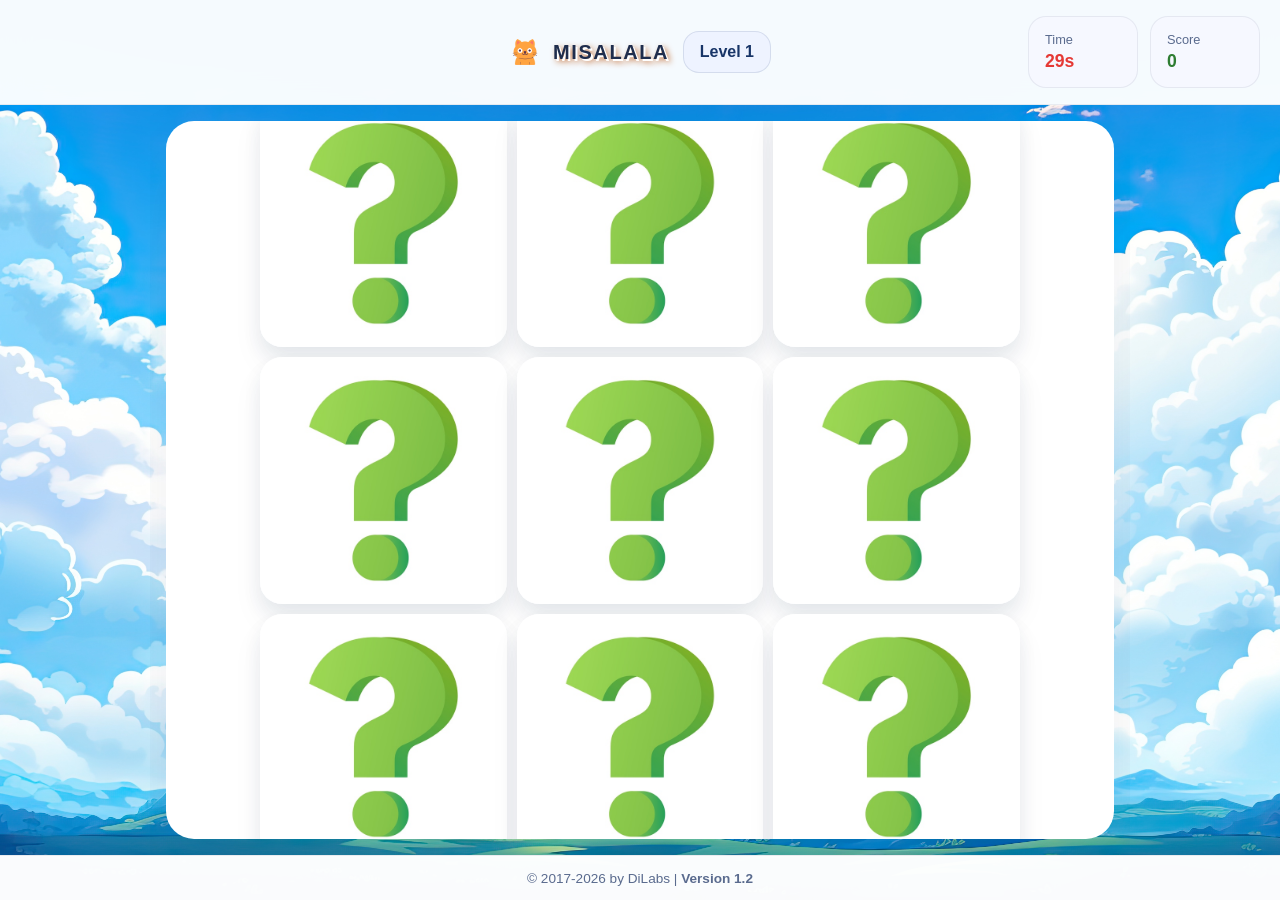
==== commit ee72b9b6: "rename level.css to Game.css" ====
--- a/game.html
+++ b/game.html
@@ -4,7 +4,7 @@
 		<meta charset="utf-8">
 		<meta name="viewport" content="width=device-width, initial-scale=1">
 		<title>MISALALA - Level 1</title>
-		<link rel="stylesheet" href="style/level.css" type="text/css">
+		<link rel="stylesheet" href="style/Game.css" type="text/css">
 		<link rel="icon" href="favicon.png" type="image/gif">
 	</head>
 
--- a/style/Game.css
+++ b/style/Game.css
@@ -0,0 +1,618 @@
+.misalala-logo-text {
+	font-size: 2.5rem;
+	color: #e55c1a;
+	text-shadow: 2px 2px 0 #fff, 3px 3px 6px #b94e0b;
+	letter-spacing: 2px;
+	font-weight: bold;
+	text-transform: uppercase;
+	text-decoration: none;
+}
+/* ===========================
+   MisaLala Game - Modern CSS
+   =========================== */
+
+* {
+	margin: 0;
+	padding: 0;
+	box-sizing: border-box;
+}
+
+html {
+	height: 100%;
+	margin: 0;
+	padding: 0;
+	overflow: hidden;
+}
+
+body {
+	height: 100%;
+	margin: 0;
+	padding: 0;
+	overflow: hidden;
+	background-color: #eef3fb;
+	background-image: url(../background.jpg);
+	background-repeat: no-repeat;
+	background-position: center;
+	background-size: cover;
+	font-family: -apple-system, BlinkMacSystemFont, 'Segoe UI', Roboto, Oxygen, Ubuntu, Cantarell, sans-serif;
+	color: #1f2d4d;
+}
+
+body.home-page {
+	padding-top: 0;
+}
+
+body.game-page {
+	display: flex;
+	flex-direction: column;
+}
+
+button, input, select {
+	font: inherit;
+}
+
+.game-header {
+	flex-shrink: 0;
+	display: grid;
+	grid-template-columns: 1fr auto;
+	gap: 1rem;
+	align-items: center;
+	padding: 1rem 1.25rem;
+	background: rgba(255, 255, 255, 0.96);
+	backdrop-filter: blur(14px);
+	border-bottom: 1px solid rgba(31, 45, 77, 0.08);
+	z-index: 50;
+}
+
+.header-brand {
+	display: flex;
+	align-items: center;
+	gap: 0.85rem;
+}
+
+.misalala-logo-text {
+	display: inline-flex;
+	align-items: center;
+	gap: 0.75rem;
+	font-size: 1.25rem;
+	font-weight: 800;
+	letter-spacing: 0.08em;
+	text-decoration: none;
+	color: #1f2d4d;
+}
+
+.favicon-logo {
+	width: 2rem;
+	height: 2rem;
+}
+
+.level-badge {
+	padding: 0.7rem 1rem;
+	border-radius: 16px;
+	background: #eef3ff;
+	border: 1px solid rgba(24, 53, 104, 0.12);
+}
+
+.level-badge span {
+	font-weight: 700;
+	color: #183568;
+}
+
+.header-stats {
+	display: grid;
+	grid-template-columns: repeat(2, minmax(110px, 1fr));
+	gap: 0.75rem;
+}
+
+.header-stats .stat {
+	display: flex;
+	flex-direction: column;
+	gap: 0.25rem;
+	padding: 0.95rem 1rem;
+	border-radius: 18px;
+	background: #f6f8ff;
+	border: 1px solid rgba(31, 45, 77, 0.08);
+}
+
+.header-stats .stat span {
+	font-size: 0.8rem;
+	color: #5a6b8e;
+}
+
+.header-stats .stat strong {
+	font-size: 1.1rem;
+	color: #183568;
+}
+
+.game-main {
+	flex: 1;
+	min-height: 0;
+	width: 100%;
+	display: flex;
+	justify-content: center;
+	align-items: stretch;
+	padding: 0;
+	overflow: hidden;
+}
+
+.game-container {
+	position: relative;
+	width: 100%;
+	max-width: 980px;
+	margin: 0 auto;
+	padding: 1rem;
+	display: flex;
+	flex-direction: column;
+	gap: 1rem;
+	flex: 1;
+	min-height: 0;
+	overflow-y: auto;
+	justify-content: center;
+	align-items: center;
+}
+
+.game-area {
+	background: #ffffff;
+	border-radius: 28px;
+	box-shadow: 0 28px 70px rgba(37, 57, 91, 0.08);
+	padding: 1rem;
+	display: flex;
+	justify-content: center;
+	align-items: center;
+	width: 100%;
+	flex: 1;
+	min-height: 0;
+	overflow: auto;
+}
+
+.game-grid {
+	width: 100%;
+	max-width: 760px;
+	display: grid;
+	gap: 0.85rem;
+	auto-rows: 1fr;
+}
+
+.game-card {
+	width: 100%;
+	aspect-ratio: 1 / 1;
+	border-radius: 22px;
+	background: linear-gradient(180deg, #ffffff 0%, #f8fbff 100%);
+	overflow: hidden;
+	box-shadow:
+		0 18px 32px rgba(19, 38, 80, 0.05),
+		0 10px 18px rgba(35, 59, 92, 0.08);
+	cursor: pointer;
+	transition: transform 0.25s ease, box-shadow 0.25s ease;
+	display: grid;
+	place-items: center;
+}
+
+.game-card:hover:not(.matched):not(.flipped) {
+	transform: translateY(-3px);
+}
+
+.game-card.flipped {
+	transform: translateY(0);
+}
+
+.game-card.matched {
+	opacity: 0.78;
+	cursor: default;
+}
+
+.card-image {
+	width: 100%;
+	height: 100%;
+	object-fit: cover;
+	display: block;
+}
+
+.game-controls {
+	display: flex;
+	flex-direction: column;
+	gap: 1rem;
+	padding: 0.75rem 1rem 1rem;
+	background: #ffffff;
+	border-radius: 24px;
+	box-shadow: 0 18px 40px rgba(37, 57, 91, 0.08);
+}
+
+.game-status {
+	min-height: 4.5rem;
+	display: grid;
+	place-items: center;
+	text-align: center;
+	font-size: 1.25rem;
+	font-weight: 700;
+	color: #1f2d4d;
+}
+
+.btn-play-again {
+	display: none;
+	width: 100%;
+	padding: 0.95rem 1rem;
+	border: none;
+	border-radius: 16px;
+	background-color: #1f2d4d;
+	color: #ffffff;
+	font-weight: 700;
+	font-size: 1rem;
+	cursor: pointer;
+	transition: transform 0.2s ease, background-color 0.2s ease;
+}
+
+.btn-play-again:hover {
+	background-color: #15213b;
+	transform: translateY(-1px);
+}
+
+/* Game Controls Modal Styles
+   =========================== */
+
+.game-controls-overlay {
+	display: none;
+	position: absolute;
+	inset: 0;
+	padding: 1.5rem 1rem;
+	background: rgba(0, 0, 0, 0.55);
+	backdrop-filter: blur(3px);
+	z-index: 1000;
+	justify-content: center;
+	align-items: center;
+}
+
+.game-controls-overlay.active {
+	display: flex;
+}
+
+.game-controls-modal {
+	background: white;
+	border-radius: 16px;
+	padding: 2rem;
+	max-width: 400px;
+	width: 90%;
+	text-align: center;
+	box-shadow: 0 20px 40px rgba(0, 0, 0, 0.3);
+	animation: modal-appear 0.3s ease-out;
+	display: flex;
+	flex-direction: column;
+	gap: 1rem;
+	align-items: center;
+}
+
+.game-footer {
+	flex-shrink: 0;
+	background: rgba(255, 255, 255, 0.98);
+	border-top: 1px solid rgba(31, 45, 77, 0.08);
+	padding: 0.9rem 1rem;
+	text-align: center;
+	font-size: 0.85rem;
+	color: #5a6b8e;
+	z-index: 40;
+}
+
+.score-popup {
+	position: fixed;
+	bottom: 2rem;
+	left: 50%;
+	transform: translateX(-50%);
+	background: rgba(24, 53, 104, 0.94);
+	color: white;
+	padding: 0.85rem 1.25rem;
+	border-radius: 999px;
+	font-size: 1.1rem;
+	font-weight: 700;
+	z-index: 1000;
+	animation: slideUp 0.4s ease-out;
+	pointer-events: none;
+}
+
+@keyframes slideUp {
+	from {
+		opacity: 0;
+		transform: translate(-50%, 16px);
+	}
+	to {
+		opacity: 1;
+		transform: translate(-50%, 0);
+	}
+}
+
+@media (max-width: 720px) {
+	.game-header {
+		grid-template-columns: 1fr;
+		gap: 0.75rem;
+		padding: 0.9rem 0.9rem 0.8rem;
+	}
+	.header-stats {
+		grid-template-columns: repeat(2, minmax(0, 1fr));
+	}
+	.misalala-logo-text {
+		font-size: 1.05rem;
+	}
+	.game-container {
+		padding: 0.85rem 0.9rem;
+	}
+	.game-status {
+		font-size: 1.05rem;
+	}
+}
+
+@media (max-width: 520px) {
+	.game-header {
+		gap: 0.65rem;
+		padding: 0.85rem 0.85rem 0.75rem;
+	}
+	.header-stats {
+		grid-template-columns: 1fr;
+	}
+	.header-stats .stat {
+		padding: 0.85rem 0.9rem;
+	}
+	.game-container {
+		padding: 0.75rem 0.85rem;
+	}
+	.game-grid {
+		gap: 0.7rem;
+	}
+	.game-card {
+		border-radius: 18px;
+	}
+	.btn-play-again {
+		padding: 0.85rem 0.9rem;
+		font-size: 0.95rem;
+	}
+}
+
+/* ===========================
+   Home Page Styles
+   =========================== */
+
+.home-header {
+	position: fixed;
+	top: 0;
+	left: 0;
+	right: 0;
+	z-index: 50;
+	width: 100%;
+	display: grid;
+	grid-template-columns: 1fr auto;
+	gap: 1rem;
+	align-items: center;
+	padding: 1rem 1.25rem;
+	background: rgba(255, 255, 255, 0.96);
+	backdrop-filter: blur(14px);
+	border-bottom: 1px solid rgba(31, 45, 77, 0.08);
+}
+
+.home-container {
+	display: flex;
+	flex-direction: column;
+	align-items: center;
+	justify-content: center;
+	min-height: calc(100vh - 12rem);
+	padding: 2rem 1rem 1rem;
+}
+
+.text-panel {
+	width: min(100%, 560px);
+	background-color: rgba(255, 255, 255, 0.95);
+	padding: 2rem 2rem 2.5rem;
+	border-radius: 20px;
+	box-shadow: 0 24px 50px rgba(0, 0, 0, 0.08);
+	display: flex;
+	flex-direction: column;
+	align-items: center;
+	gap: 1.5rem;
+}
+
+.home-content {
+	display: flex;
+	flex-direction: column;
+	align-items: center;
+	gap: 0;
+}
+
+.play-button-link {
+	display: inline-block;
+	text-decoration: none;
+	margin-bottom: 30px;
+}
+
+.play-button-text {
+	padding: 15px 40px;
+	font-size: 18px;
+	font-weight: bold;
+	color: #fff;
+	background-color: #183568;
+	border: none;
+	border-radius: 8px;
+	cursor: pointer;
+	transition: background-color 0.2s, transform 0.2s;
+	font-family: Baskerville, "Palatino Linotype", Palatino, "Century Schoolbook L", "Times New Roman", serif;
+}
+
+.play-button-text:hover {
+	background-color: #0f1f3d;
+	transform: scale(1.05);
+}
+
+.play-button-text:active {
+	transform: scale(0.98);
+}
+
+.level-selector {
+	display: flex;
+	flex-direction: column;
+	gap: 12px;
+	justify-content: center;
+	width: 100%;
+}
+
+.level-link {
+	display: flex;
+	flex-direction: row;
+	align-items: center;
+	gap: 20px;
+	padding: 15px 20px;
+	border: 1px solid #183568;
+	border-radius: 8px;
+	text-decoration: none;
+	transition: all 0.3s ease;
+	background-color: #f9fafc;
+}
+
+.level-link:hover {
+	border-color: #0f1f3d;
+	background-color: #fff;
+	box-shadow: 0 4px 12px rgba(24, 53, 104, 0.15);
+	transform: translateY(-2px);
+}
+
+.level-link img {
+	width: 80px;
+	height: 80px;
+	border-radius: 6px;
+	object-fit: cover;
+	transition: transform 0.3s ease;
+	flex-shrink: 0;
+}
+
+.level-link:hover img {
+	transform: scale(1.08);
+}
+
+.level-link span {
+	font-weight: 600;
+	color: #183568;
+	font-size: 16px;
+	white-space: nowrap;
+	flex-grow: 1;
+}
+
+.home-footer {
+	position: fixed;
+	bottom: 0;
+	left: 0;
+	right: 0;
+	z-index: 40;
+	width: 100%;
+	background: rgba(255, 255, 255, 0.98);
+	border-top: 1px solid rgba(31, 45, 77, 0.08);
+	padding: 0.9rem 1rem;
+	text-align: center;
+	font-size: 0.85rem;
+	color: #5a6b8e;
+}
+
+.level-link.disabled {
+	opacity: 0.3;
+	pointer-events: none;
+}
+
+/* ===========================
+   End Screen Styles
+   =========================== */
+
+.end-screen-overlay {
+	display: none;
+	position: fixed;
+	top: 0;
+	left: 0;
+	width: 100%;
+	height: 100%;
+	background: rgba(0, 0, 0, 0.7);
+	backdrop-filter: blur(4px);
+	z-index: 1000;
+	justify-content: center;
+	align-items: center;
+}
+
+.end-screen-overlay.active {
+	display: flex;
+}
+
+.end-screen-modal {
+	background: white;
+	border-radius: 16px;
+	padding: 2rem;
+	max-width: 400px;
+	width: 90%;
+	text-align: center;
+	box-shadow: 0 20px 40px rgba(0, 0, 0, 0.3);
+	animation: modal-appear 0.3s ease-out;
+}
+
+@keyframes modal-appear {
+	from {
+		opacity: 0;
+		transform: scale(0.9) translateY(-20px);
+	}
+	to {
+		opacity: 1;
+		transform: scale(1) translateY(0);
+	}
+}
+
+.end-screen-modal h1 {
+	font-size: 2.5rem;
+	margin-bottom: 1rem;
+	color: #183568;
+}
+
+.end-screen-modal p {
+	font-size: 1.2rem;
+	color: #5a6b8e;
+	margin: 0.5rem 0;
+}
+
+/* ===========================
+   Favicon Styles
+   =========================== */
+
+.favicon-logo {
+	vertical-align: middle;
+}
+
+/* ===========================
+   HUD colors & centered header
+   =========================== */
+#timer {
+	color: #e53935;
+}
+
+#score {
+	color: #2e7d32;
+}
+
+/* Center title + level badge within the 3-col header */
+.game-header {
+	grid-template-columns: 1fr auto 1fr;
+}
+
+.header-brand {
+	grid-column: 2;
+	justify-content: center;
+	width: 100%;
+}
+
+.header-stats {
+	grid-column: 3;
+	justify-self: end;
+}
+
+@media (max-width: 720px) {
+	.game-header {
+		grid-template-columns: 1fr;
+	}
+
+	.header-brand {
+		grid-column: auto;
+		width: 100%;
+	}
+
+	.header-stats {
+		grid-column: auto;
+	}
+}
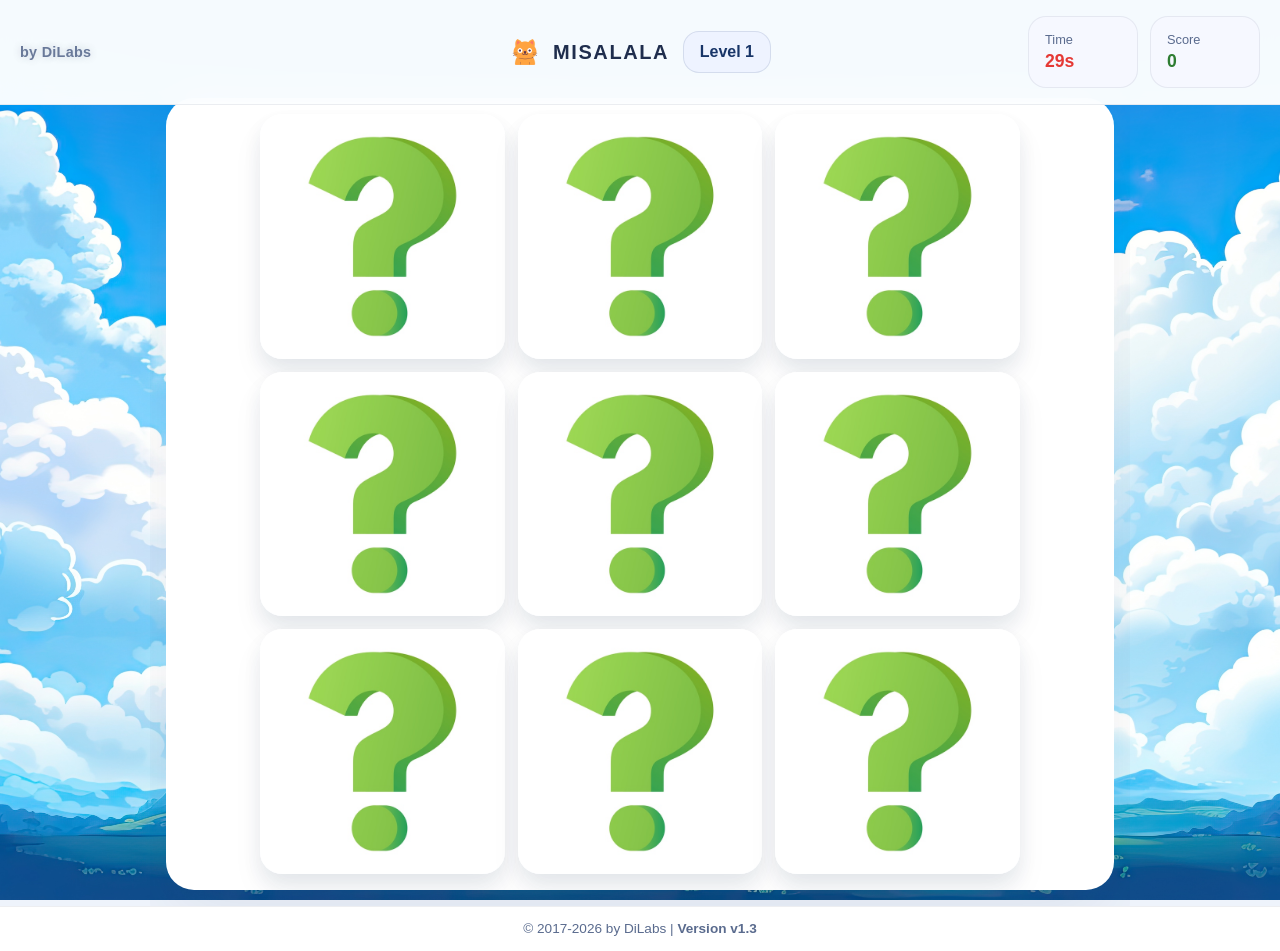
==== commit a6564462: "update footer for v1.3" ====
--- a/game.html
+++ b/game.html
@@ -10,6 +10,7 @@
 
 	<body class="game-page">
 		<header class="game-header">
+			<div class="header-credit" aria-hidden="true">by DiLabs</div>
 			<div class="header-brand">
 				<a href="index.html" class="misalala-logo-text"><img src="favicon.png" alt="MISALALA logo" class="favicon-logo">MISALALA</a>
 				<div class="level-badge"><span id="level">Level 1</span></div>
@@ -45,7 +46,7 @@
 		<div id="score-popup"></div>
 
 		<footer class="game-footer">
-			<p>&copy; 2017-2026 by DiLabs | <b>Version 1.2</b></p>
+			<p>&copy; 2017-2026 by DiLabs | <b>Version v1.3</b></p>
 		</footer>
 
 		<script src="script/Game.js"></script>
@@ -67,7 +68,7 @@
 				// Access denied; stop running game logic
 			} else if (level === 'end') {
 				document.getElementById('game-container').style.display = 'none';
-			document.getElementById('end-screen').classList.add('active');
+				document.getElementById('end-screen').classList.add('active');
 				const score = sessionStorage.getItem('record') || 0;
 				document.getElementById('final-score').textContent = score;
 				setTimeout(() => window.location.href = 'index.html', 5000);
--- a/style/Game.css
+++ b/style/Game.css
@@ -1,12 +1,3 @@
-.misalala-logo-text {
-	font-size: 2.5rem;
-	color: #e55c1a;
-	text-shadow: 2px 2px 0 #fff, 3px 3px 6px #b94e0b;
-	letter-spacing: 2px;
-	font-weight: bold;
-	text-transform: uppercase;
-	text-decoration: none;
-}
 /* ===========================
    MisaLala Game - Modern CSS
    =========================== */
@@ -21,14 +12,16 @@
 	height: 100%;
 	margin: 0;
 	padding: 0;
-	overflow: hidden;
+	overflow-x: hidden;
+	overflow-y: auto;
 }
 
 body {
-	height: 100%;
+	min-height: 100svh;
 	margin: 0;
 	padding: 0;
-	overflow: hidden;
+	overflow-x: hidden;
+	overflow-y: auto;
 	background-color: #eef3fb;
 	background-image: url(../background.jpg);
 	background-repeat: no-repeat;
@@ -40,11 +33,15 @@
 
 body.home-page {
 	padding-top: 0;
+	/* Keep content above the fixed footer on small screens (and iOS safe areas). */
+	padding-bottom: calc(3.25rem + env(safe-area-inset-bottom));
 }
 
 body.game-page {
 	display: flex;
 	flex-direction: column;
+	/* The app scrolls inside containers (e.g. game grid) instead of the whole page. */
+	overflow-y: hidden;
 }
 
 button, input, select {
@@ -68,6 +65,17 @@
 	display: flex;
 	align-items: center;
 	gap: 0.85rem;
+}
+
+.header-credit {
+	font-size: 0.9rem;
+	font-weight: 600;
+	color: #5a6b8e;
+	letter-spacing: 0.02em;
+	white-space: nowrap;
+	text-shadow: 0 0 8px rgba(90, 107, 142, 0.35);
+	filter: blur(0.2px);
+	opacity: 0.9;
 }
 
 .misalala-logo-text {
@@ -84,6 +92,7 @@
 .favicon-logo {
 	width: 2rem;
 	height: 2rem;
+	vertical-align: middle;
 }
 
 .level-badge {
@@ -155,7 +164,7 @@
 	background: #ffffff;
 	border-radius: 28px;
 	box-shadow: 0 28px 70px rgba(37, 57, 91, 0.08);
-	padding: 1rem;
+	padding: clamp(0.6rem, 2.2vw, 1rem);
 	display: flex;
 	justify-content: center;
 	align-items: center;
@@ -169,7 +178,8 @@
 	width: 100%;
 	max-width: 760px;
 	display: grid;
-	gap: 0.85rem;
+	/* Smaller gaps on mobile so cards stay tappable. */
+	gap: clamp(6px, 1.7vw, 13px);
 	auto-rows: 1fr;
 }
 
@@ -183,6 +193,9 @@
 		0 18px 32px rgba(19, 38, 80, 0.05),
 		0 10px 18px rgba(35, 59, 92, 0.08);
 	cursor: pointer;
+	touch-action: manipulation;
+	-webkit-tap-highlight-color: transparent;
+	user-select: none;
 	transition: transform 0.25s ease, box-shadow 0.25s ease;
 	display: grid;
 	place-items: center;
@@ -254,7 +267,8 @@
 	display: none;
 	position: absolute;
 	inset: 0;
-	padding: 1.5rem 1rem;
+	padding: calc(1.5rem + env(safe-area-inset-top)) 1rem
+		calc(1.5rem + env(safe-area-inset-bottom)) 1rem;
 	background: rgba(0, 0, 0, 0.55);
 	backdrop-filter: blur(3px);
 	z-index: 1000;
@@ -290,6 +304,21 @@
 	font-size: 0.85rem;
 	color: #5a6b8e;
 	z-index: 40;
+}
+
+/* Keep header fixed on desktop screens. */
+@media (min-width: 721px) {
+	body.game-page {
+		padding-top: 82px;
+	}
+
+	.game-header {
+		position: fixed;
+		top: 0;
+		left: 0;
+		right: 0;
+		width: 100%;
+	}
 }
 
 .score-popup {
@@ -321,40 +350,105 @@
 
 @media (max-width: 720px) {
 	.game-header {
-		grid-template-columns: 1fr;
-		gap: 0.75rem;
-		padding: 0.9rem 0.9rem 0.8rem;
-	}
+		/* Compact single-row header on mobile */
+		grid-template-columns: 1fr auto;
+		gap: 0.5rem;
+		padding: 0.55rem 0.75rem;
+	}
+
+	.header-brand {
+		gap: 0.5rem;
+		min-width: 0;
+	}
+
+	.misalala-logo-text {
+		font-size: 0.95rem;
+		gap: 0.5rem;
+		letter-spacing: 0.06em;
+		white-space: nowrap;
+	}
+
+	.favicon-logo {
+		width: 1.5rem;
+		height: 1.5rem;
+	}
+
+	.level-badge {
+		padding: 0.4rem 0.6rem;
+		border-radius: 12px;
+	}
+
 	.header-stats {
-		grid-template-columns: repeat(2, minmax(0, 1fr));
-	}
-	.misalala-logo-text {
-		font-size: 1.05rem;
-	}
+		/* Tight horizontal chips */
+		display: flex;
+		gap: 0.5rem;
+		justify-content: flex-end;
+	}
+
+	.header-stats .stat {
+		flex-direction: row;
+		align-items: baseline;
+		gap: 0.4rem;
+		padding: 0.45rem 0.6rem;
+		border-radius: 14px;
+	}
+
+	.header-stats .stat span {
+		font-size: 0.75rem;
+	}
+
+	.header-stats .stat strong {
+		font-size: 0.95rem;
+	}
+
 	.game-container {
 		padding: 0.85rem 0.9rem;
 	}
 	.game-status {
 		font-size: 1.05rem;
 	}
+
+	/* Keep centered-header grid mapping valid on mobile layout. */
+	.header-brand {
+		grid-column: 1;
+		justify-content: flex-start;
+		width: 100%;
+	}
+
+	.header-stats {
+		grid-column: 2;
+		justify-self: end;
+	}
+
+	.header-credit {
+		display: none;
+	}
 }
 
 @media (max-width: 520px) {
+	.text-panel {
+		width: 90%;
+	}
+
 	.game-header {
-		gap: 0.65rem;
-		padding: 0.85rem 0.85rem 0.75rem;
+		gap: 0.45rem;
+		padding: 0.5rem 0.65rem;
 	}
 	.header-stats {
-		grid-template-columns: 1fr;
+		gap: 0.4rem;
 	}
 	.header-stats .stat {
-		padding: 0.85rem 0.9rem;
+		padding: 0.4rem 0.55rem;
+	}
+	/* Hide labels to save horizontal/vertical space */
+	.header-stats .stat span {
+		display: none;
 	}
 	.game-container {
 		padding: 0.75rem 0.85rem;
 	}
 	.game-grid {
-		gap: 0.7rem;
+		gap: clamp(6px, 2.1vw, 10px);
 	}
 	.game-card {
 		border-radius: 18px;
@@ -362,6 +456,23 @@
 	.btn-play-again {
 		padding: 0.85rem 0.9rem;
 		font-size: 0.95rem;
+	}
+}
+
+/* Disable hover-only affordances on touch devices. */
+@media (hover: none) {
+	.game-card:hover:not(.matched):not(.flipped) {
+		transform: none;
+	}
+}
+
+/* Respect reduced motion preferences. */
+@media (prefers-reduced-motion: reduce) {
+	* {
+		animation-duration: 0.001ms !important;
+		animation-iteration-count: 1 !important;
+		transition-duration: 0.001ms !important;
+		scroll-behavior: auto !important;
 	}
 }
 
@@ -417,7 +528,6 @@
 .play-button-link {
 	display: inline-block;
 	text-decoration: none;
-	margin-bottom: 30px;
 }
 
 .play-button-text {
@@ -501,6 +611,7 @@
 	background: rgba(255, 255, 255, 0.98);
 	border-top: 1px solid rgba(31, 45, 77, 0.08);
 	padding: 0.9rem 1rem;
+	padding-bottom: calc(0.9rem + env(safe-area-inset-bottom));
 	text-align: center;
 	font-size: 0.85rem;
 	color: #5a6b8e;
@@ -568,14 +679,6 @@
 }
 
 /* ===========================
-   Favicon Styles
-   =========================== */
-
-.favicon-logo {
-	vertical-align: middle;
-}
-
-/* ===========================
    HUD colors & centered header
    =========================== */
 #timer {
@@ -602,17 +705,7 @@
 	justify-self: end;
 }
 
-@media (max-width: 720px) {
-	.game-header {
-		grid-template-columns: 1fr;
-	}
-
-	.header-brand {
-		grid-column: auto;
-		width: 100%;
-	}
-
-	.header-stats {
-		grid-column: auto;
-	}
-}+.header-credit {
+	grid-column: 1;
+	justify-self: start;
+}
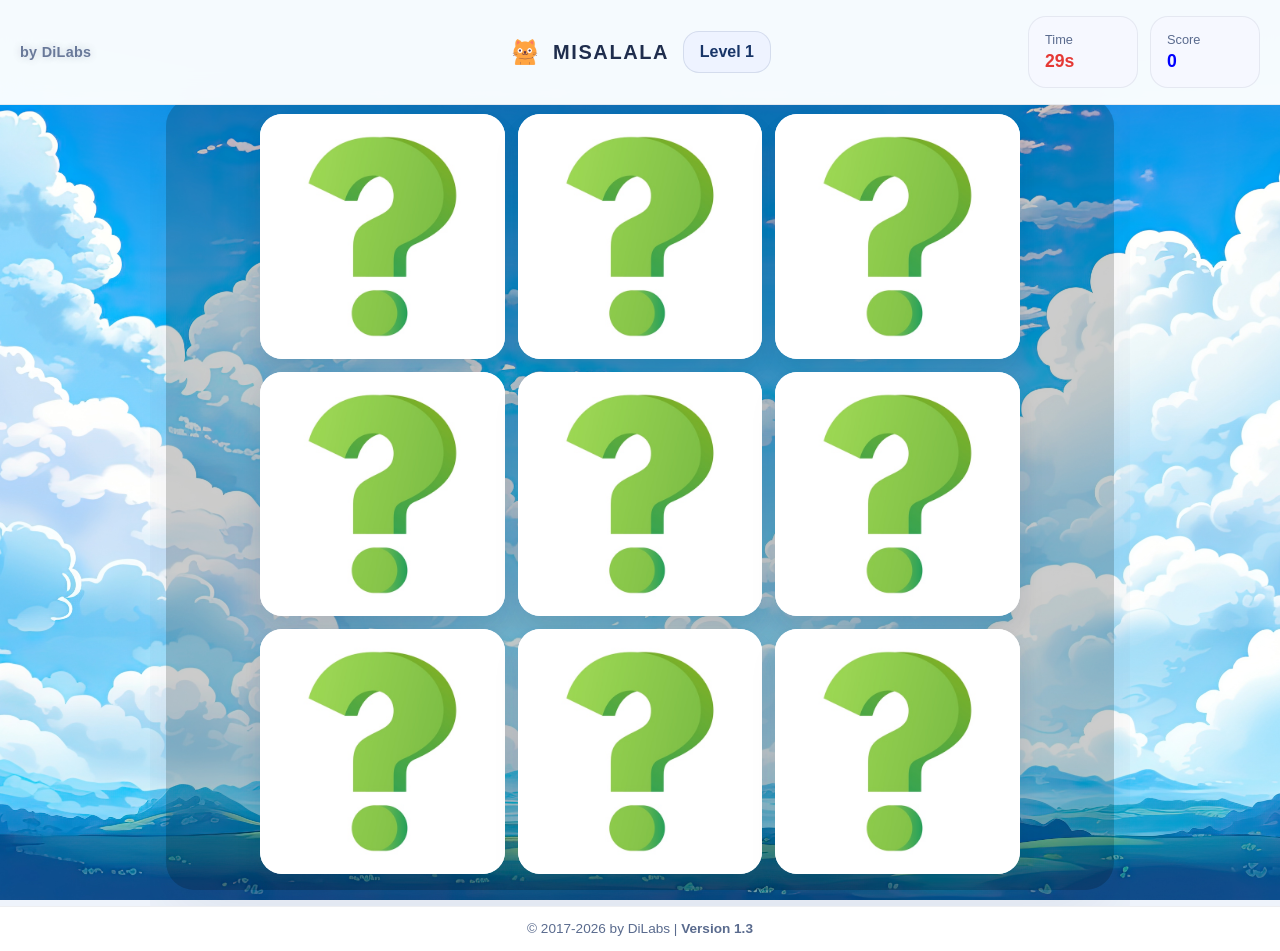
==== commit ceafa755: "fix margin on mobile" ====
--- a/game.html
+++ b/game.html
@@ -46,7 +46,7 @@
 		<div id="score-popup"></div>
 
 		<footer class="game-footer">
-			<p>&copy; 2017-2026 by DiLabs | <b>Version v1.3</b></p>
+			<p>&copy; 2017-2026 by DiLabs | <b>Version 1.3</b></p>
 		</footer>
 
 		<script src="script/Game.js"></script>
--- a/style/Game.css
+++ b/style/Game.css
@@ -161,7 +161,7 @@
 }
 
 .game-area {
-	background: #ffffff;
+	background: rgba(0, 0, 0, 0.2);
 	border-radius: 28px;
 	box-shadow: 0 28px 70px rgba(37, 57, 91, 0.08);
 	padding: clamp(0.6rem, 2.2vw, 1rem);
@@ -354,11 +354,13 @@
 		grid-template-columns: 1fr auto;
 		gap: 0.5rem;
 		padding: 0.55rem 0.75rem;
+		justify-items: start;
 	}
 
 	.header-brand {
 		gap: 0.5rem;
 		min-width: 0;
+		justify-self: start;
 	}
 
 	.misalala-logo-text {
@@ -686,26 +688,28 @@
 }
 
 #score {
-	color: #2e7d32;
-}
-
-/* Center title + level badge within the 3-col header */
-.game-header {
-	grid-template-columns: 1fr auto 1fr;
-}
-
-.header-brand {
-	grid-column: 2;
-	justify-content: center;
-	width: 100%;
-}
-
-.header-stats {
-	grid-column: 3;
-	justify-self: end;
-}
-
-.header-credit {
-	grid-column: 1;
-	justify-self: start;
-}
+	color: #0000FF;
+}
+
+@media (min-width: 721px) {
+	/* Center title + level badge within the 3-col header */
+	.game-header {
+		grid-template-columns: 1fr auto 1fr;
+	}
+
+	.header-brand {
+		grid-column: 2;
+		justify-content: center;
+		width: 100%;
+	}
+
+	.header-stats {
+		grid-column: 3;
+		justify-self: end;
+	}
+
+	.header-credit {
+		grid-column: 1;
+		justify-self: start;
+	}
+}
